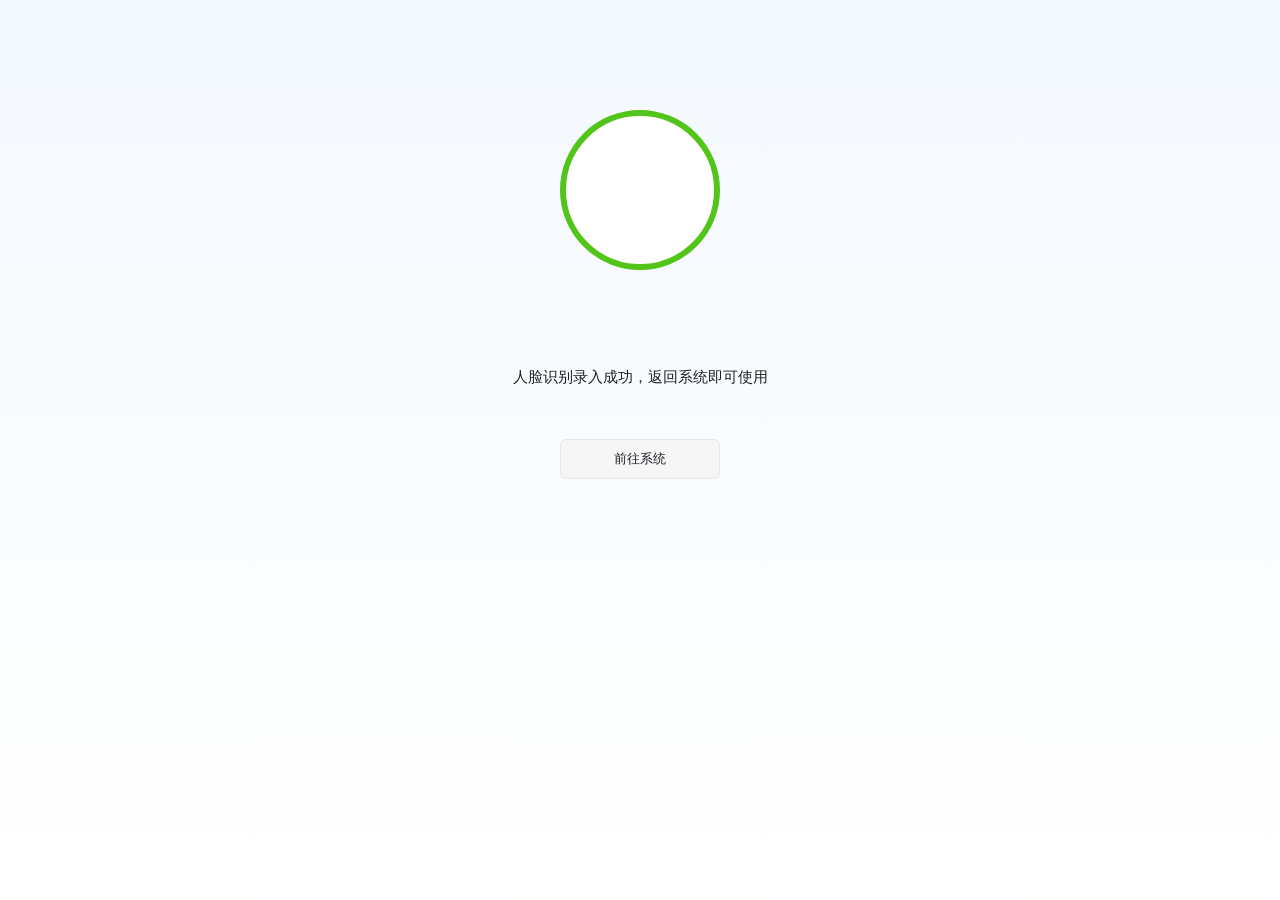
==== result.html @ 765f8946 "feat: 添加人脸验证功能及相关页面和资源 添加人脸验证功能，包括主页面、结果页面和相关的CSS/JS资源文件。修改了页面标题和资源引用路径，实现了摄像头检测、拍照和结果展示功能。" ====
<!DOCTYPE html>
<html lang="zh-CN">
<head>
    <meta charset="UTF-8">
    <meta name="viewport" content="width=device-width, initial-scale=1.0">
    <title>验证结果</title>
    <style>
        * { margin: 0; padding: 0; box-sizing: border-box; }
        .container { height: 100dvh; width: 100%; padding: 1rem; background: linear-gradient(180deg, rgba(232,243,255,0.5) 0%, #FFFFFE 100%); }
        .result { height: 40%; width: 100%; display: flex; justify-content: center; align-items: center; }
        .message { color: #1D2129; line-height: 28px; text-align: center; font-size: 15px; }
        .button { margin-top: 48px; display: flex; justify-content: center; align-items: center; }
        button { width: 160px; height: 40px; background: #F6F6F6; border-radius: 6px; border: 1px solid #E5E7EA; color: #1D2129; cursor: pointer; }
        button:hover { background: #E5E7EA; }
        .circle { width: 160px; height: 160px; border-radius: 50%; border: 6px solid #52c41a; background: #fff; }
    </style>
</head>
<body>
    <div class="container">
      <div class="result">
        <div class="circle"></div>
      </div>
      <div class="message">
        人脸识别录入成功，返回系统即可使用
      </div>
      <div class="button">
        <button onclick="history.back()">前往系统</button>
      </div>
    </div>
</body>
</html>
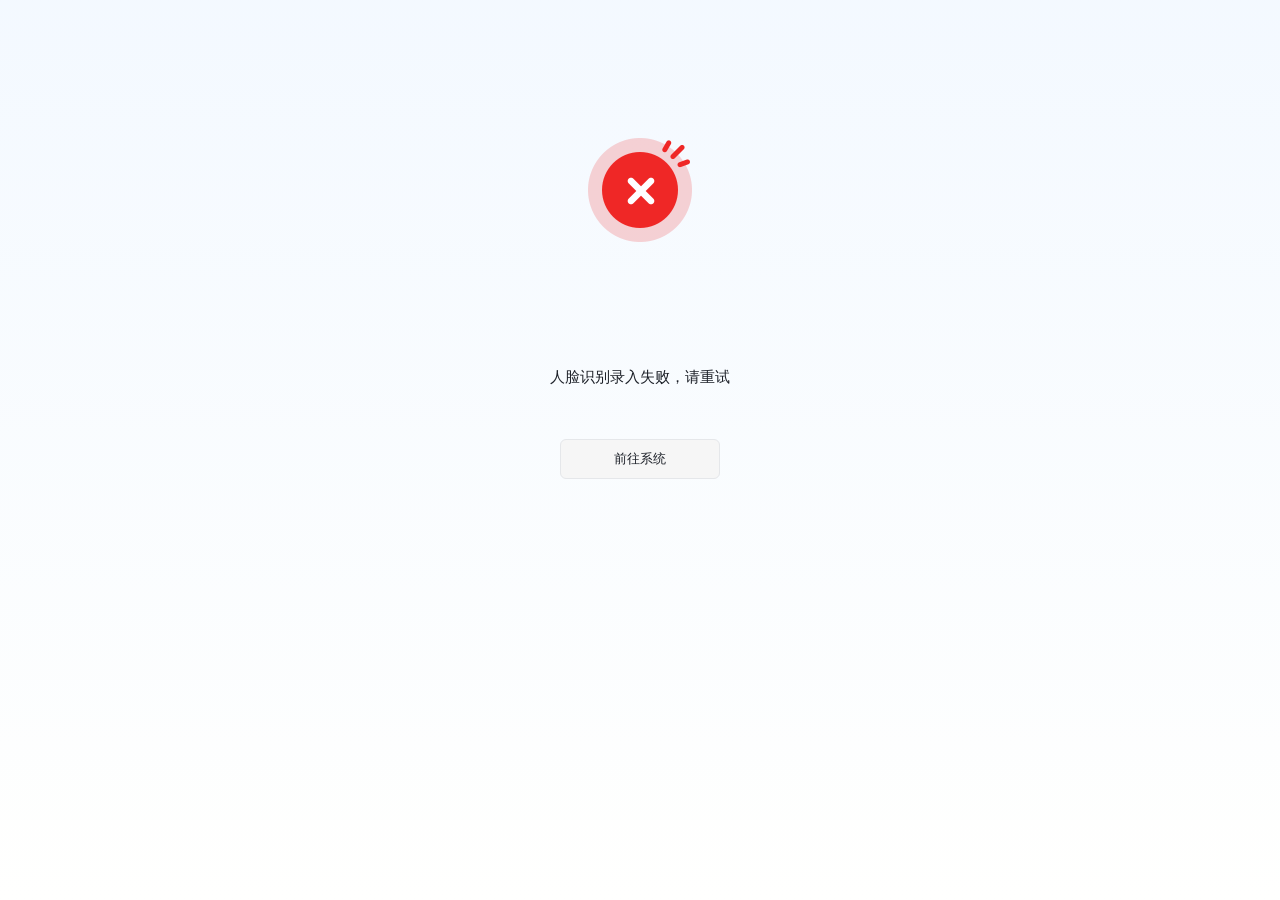
==== commit 11deea2b: "feat: 添加人脸识别结果页面动态状态显示功能 - 根据返回参数动态显示不同状态（成功/警告/错误）的图标和消息 - 添加PC端检测功能，仅PC端显示返回按钮 - 实现状态码映射，支持多种错误情况的" ====
--- a/result.html
+++ b/result.html
@@ -10,22 +10,97 @@
         .result { height: 40%; width: 100%; display: flex; justify-content: center; align-items: center; }
         .message { color: #1D2129; line-height: 28px; text-align: center; font-size: 15px; }
         .button { margin-top: 48px; display: flex; justify-content: center; align-items: center; }
-        button { width: 160px; height: 40px; background: #F6F6F6; border-radius: 6px; border: 1px solid #E5E7EA; color: #1D2129; cursor: pointer; }
+        button { display: none; width: 160px; height: 40px; background: #F6F6F6; border-radius: 6px; border: 1px solid #E5E7EA; color: #1D2129; cursor: pointer; }
         button:hover { background: #E5E7EA; }
-        .circle { width: 160px; height: 160px; border-radius: 50%; border: 6px solid #52c41a; background: #fff; }
+        .circle.success { border-color: #52c41a; }
+        .circle.warning { border-color: #faad14; }
+        .circle.error { border-color: #f5222d; }
     </style>
 </head>
 <body>
     <div class="container">
       <div class="result">
-        <div class="circle"></div>
       </div>
       <div class="message">
-        人脸识别录入成功，返回系统即可使用
       </div>
       <div class="button">
-        <button onclick="history.back()">前往系统</button>
+        <button onclick="goSystem()">前往系统</button>
       </div>
     </div>
+    <script>
+      const goSystem = () => {
+        window.location.href = 'https://171.221.206.27:8091';
+      }
+      // 判断是否pc端
+      const isPC = () => {
+        const userAgentInfo = navigator.userAgent;
+        const Agents = ["Android", "iPhone", "SymbianOS", "Windows Phone", "iPad", "iPod"];
+        let flag = true;
+        for (let v = 0; v < Agents.length; v++) {
+          if (userAgentInfo.indexOf(Agents[v]) > 0) {
+            flag = false;
+            break;
+          }
+        }
+        return flag;
+      }
+
+      // 如果是pc端，显示按钮
+      if (isPC()) {
+        document.querySelector('button').style.display = 'block';
+      }
+
+      // 获取url response参数
+      const getUrlParams = () => {
+        const urlParams = new URLSearchParams(window.location.search);
+        return urlParams.get('response');
+      }
+      const raw = getUrlParams();
+      const jsonString = decodeURIComponent(raw || '');
+      let data = {};
+      try { data = JSON.parse(jsonString); } catch {}
+
+      const map = {
+        '1000': { status: 'success', message: '人脸识别录入成功，返回系统即可使用' },
+        '1003': {
+          status: 'error',
+          default: '刷脸频次过高或失败次数过多，请稍候再试',
+          sub: {
+            'H1001': '刷脸频次过高或失败次数过多，请稍候再试',
+            'H2007': 'API 限流中',
+            'H5000': '用户切出当前页面',
+            'H5052': '网络异常，需要提供 certify_id 查询日志',
+            'H5053': '初始化失败',
+            'H5054': '摄像头打开失败，常见为无摄像头权限',
+            'H5055': '用户取消了业务流程，已退出',
+            'H5056': '刷脸重试次数超过限制'
+          }
+        },
+        '2006': {
+          status: 'error',
+          default: '刷脸失败',
+          sub: { 'H5057': '刷脸失败，实际结果需通过服务端查询接口进行结果查询' }
+        }
+      };
+
+      function resolveState(c, s) {
+        const conf = map[c];
+        if (!conf) return { status: 'error', message: '未知状态' };
+        const msg = (conf.sub && s && conf.sub[s]) ? conf.sub[s] : (conf.message || conf.default);
+        return { status: conf.status, message: msg };
+      }
+
+      let state;
+      if (data && (data.code !== undefined)) {
+        state = resolveState(String(data.code), String(data.subCode || ''));
+      } else if (data && data.status === 'SUCCESS') {
+        state = { status: 'success', message: '人脸识别录入成功，返回系统即可使用' };
+      } else {
+        state = { status: 'error', message: '人脸识别录入失败，请重试' };
+      }
+
+      document.querySelector('.result').innerHTML = `<img src="/${state.status}.png" alt="${state.status}">`;
+      document.querySelector('.message').textContent = state.message || state.sub[state.subCode || ''];
+    </script>
 </body>
 </html>
